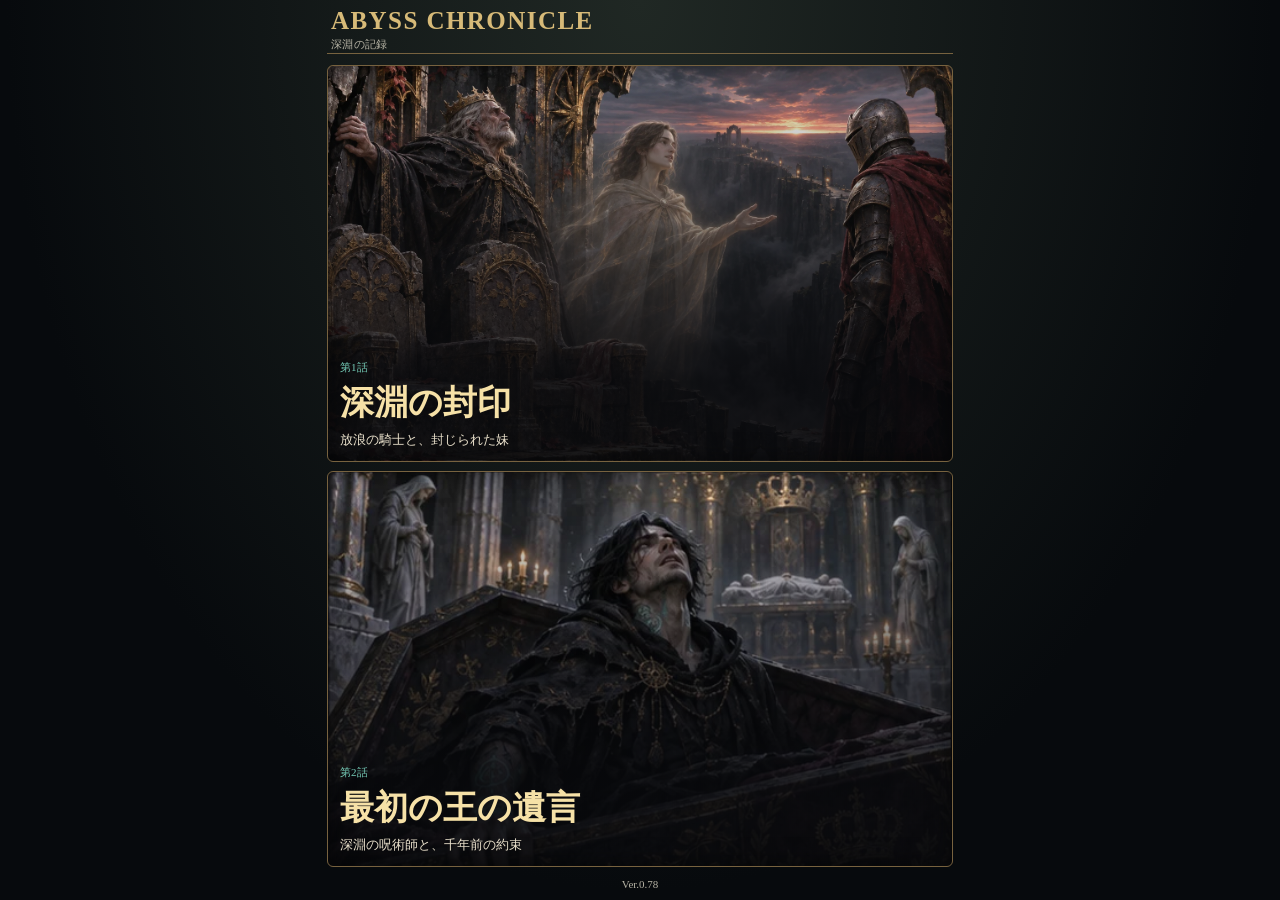
==== index.html @ 05f976c7 "Make sacrifice spending optional and expand Episode 2 to 120 cards" ====
<!doctype html>
<html lang="ja">
<head>
<meta charset="utf-8">
<meta name="viewport" content="width=device-width,initial-scale=1,viewport-fit=cover">
<meta name="theme-color" content="#0b1019">
<title>ABYSS CHRONICLE — 深淵の記録</title>
<link rel="stylesheet" href="episode2/ui.css?v=070">
</head>
<body>
<div class="selector">
<header><div class="brand"><span>ABYSS CHRONICLE</span><small>深淵の記録</small></div></header>
<main class="selection" aria-label="話数選択">
<a class="episode-link one" href="episode1.html"><small>第1話</small><strong>深淵の封印</strong><span>放浪の騎士と、封じられた妹</span></a>
<a class="episode-link two" href="episode2/index.html"><small>第2話</small><strong>最初の王の遺言</strong><span>深淵の呪術師と、千年前の約束</span></a>
</main>
<footer>Ver.0.78</footer>
</div>
</body>
</html>
---- episode2/ui.css ----
:root {
  color-scheme: dark;
  --ink:#e9e0cb; --muted:#b6b3a5; --gold:#d7ba78; --line:#77623f;
  --panel:#11191c; --back:#070a0d; --teal:#74cbb7;
  font-family:"Hiragino Mincho ProN","Yu Mincho",Georgia,serif;
}
* { box-sizing:border-box; }
body { margin:0; background:radial-gradient(ellipse at top,#202824,var(--back) 70%); color:var(--ink); }
a { color:var(--gold); text-underline-offset:4px; }
button,.button {
  background:linear-gradient(#212b2d,#111719); color:var(--ink);
  border:1px solid var(--line); border-radius:5px; padding:8px 10px;
  font:inherit; font-size:14px; min-height:42px; cursor:pointer; touch-action:manipulation;
}
button:focus-visible,a:focus-visible { outline:2px solid var(--teal); outline-offset:2px; }
button[aria-pressed=true] { border-color:var(--gold); box-shadow:inset 0 0 14px #bda16f29; }
button:disabled { opacity:.48; cursor:default; }
.button { display:grid; place-items:center; text-decoration:none; }
.primary { background:linear-gradient(#886833,#493720); border-color:#c4a264; color:#fff4d5; font-weight:700; }
h1,h2,p { margin:0; }
p { line-height:1.6; }
h1,h2,.brand { color:var(--gold); }
h1 { font-size:clamp(25px,7vw,38px); }
h2 { font-size:clamp(19px,5vw,26px); }
small { color:var(--muted); font-size:11px; }
.kicker { color:var(--teal); font-size:12px; letter-spacing:.12em; }
#game,.selector {
  width:min(100%,650px); margin:auto; height:100vh; height:100dvh;
  padding:calc(6px + env(safe-area-inset-top)) 8px calc(7px + env(safe-area-inset-bottom));
  display:flex; flex-direction:column; gap:6px; overflow:hidden;
}
header {
  display:flex; align-items:center; justify-content:space-between; gap:6px;
  min-height:44px; border-bottom:1px solid var(--line); padding:1px 4px;
}
.brand { display:grid; gap:2px; letter-spacing:.09em; }
.brand span { font-weight:700; font-size:clamp(14px,4.7vw,25px); }
.brand small { letter-spacing:.025em; }
header button { min-width:44px; min-height:38px; }
main { flex:1; min-height:0; display:flex; flex-direction:column; }
.status { display:grid; grid-template-columns:2fr 1fr; gap:6px; }
.stat {
  display:flex; align-items:center; gap:8px; min-width:0; padding:5px 7px;
  background:#101719; border:1px solid #594d37; border-radius:4px; font-size:12px;
}
.stat strong { white-space:nowrap; }
.stat meter { flex:1; width:20px; }
meter { height:9px; accent-color:#b75045; }
meter::-webkit-meter-bar { background:#322928; border:0; }
meter::-webkit-meter-optimum-value { background:linear-gradient(#d07e72,#8e332c); }
.home,.board,.battle { height:100%; min-height:0; }
.home { display:flex; flex-direction:column; border:1px solid var(--line); border-radius:6px; overflow:hidden; background:#101718; }
.hero-art,.illustration,.short-art,.arena-art,.map-art {
  background-image:var(--scene); background-size:cover; background-position:center;
}
.hero-art { flex:1; min-height:90px; background-position:center 38%; }
.home-body { display:grid; gap:9px; padding:14px; text-align:center; }
.home-body > a { display:block; padding:7px; }
.two { display:grid; grid-template-columns:1fr 1fr; gap:6px; }
.board {
  position:relative; display:flex; flex-direction:column; gap:8px; padding:9px;
  border:1px solid var(--line); border-radius:5px; background:#101719; overflow:hidden;
}
.story .illustration { min-height:90px; flex:1; border:1px solid var(--line); border-radius:4px; }
.story-text { display:grid; gap:6px; padding:6px 3px; }
.story-text p { font-size:clamp(13px,3.7vw,16px); }
.map-art { position:absolute; inset:0; opacity:.22; pointer-events:none; }
.map > :not(.map-art) { position:relative; }
.map-head { display:flex; justify-content:space-between; align-items:center; }
.map-head strong { color:var(--gold); }
.map-lines { flex:1; display:grid; grid-template-rows:repeat(5,1fr); gap:6px; min-height:0; }
.map-line { display:grid; grid-template-columns:20px repeat(3,minmax(0,1fr)); align-items:stretch; gap:4px; }
.map-line > span { align-self:center; text-align:center; font-size:11px; color:var(--muted); }
.map-line .point,.map-line button {
  display:flex; flex-direction:column; align-items:center; justify-content:center;
  border-radius:5px; background:#11181ada; border:1px solid #524934; color:#b9af96; min-height:0; padding:2px;
}
.map-line button { background:#33413b; color:#fff1cb; border-color:#c9ae75; font-size:13px; }
.map-line button small { color:#e6decc; font-size:10px; }
.map-line .visited { border-color:var(--teal); color:var(--teal); }
.hint { color:var(--muted); font-size:11px; line-height:1.35; }
.battle { display:grid; grid-template-rows:48px minmax(78px,1fr) 34px clamp(105px,23dvh,177px) minmax(67px,auto) 44px; gap:5px; }
.resources { display:grid; grid-template-columns:1fr 1.65fr .8fr; gap:5px; }
.resources > div { background:#111719; border:1px solid var(--line); border-radius:4px; text-align:center; padding:3px 4px; display:grid; align-content:center; }
.resources strong { color:var(--gold); }
.resources .gauge { background:#11201e; border-color:#507c6e; }
.gauge b { color:var(--teal); }
.gauge div { display:grid; grid-template-columns:repeat(6,1fr); gap:3px; padding:4px 2px 0; }
.gauge i { height:8px; border:1px solid #4e7268; background:#263630; border-radius:2px; }
.gauge i.filled { background:#6bc5af; box-shadow:0 0 8px #63dcb357; }
.arena { isolation:isolate; position:relative; border:1px solid var(--line); border-radius:4px; overflow:hidden; display:flex; flex-direction:column; justify-content:space-between; }
.arena-art { z-index:-1; position:absolute; inset:0; background-image:linear-gradient(#070e12aa,transparent 58%,#05090ce6),var(--scene); }
.enemies { display:flex; gap:4px; padding:4px; }
.enemy { flex:1; min-width:0; display:grid; gap:1px; text-align:left; background:#0b1015e8; padding:4px; font-size:12px; }
.enemy strong { overflow:hidden; text-overflow:ellipsis; white-space:nowrap; }
.enemy span { font-size:11px; white-space:nowrap; }
.enemy small { color:#f2bd99; }
.enemy meter { width:100%; }
.enemy[aria-pressed=true] { outline:1px solid var(--teal); border-color:var(--teal); }
.arena-foot { display:flex; align-items:center; justify-content:space-between; gap:4px; color:#eee1c8; padding:3px 6px; font-size:11px; }
.mini { min-height:25px; padding:2px 7px; font-size:11px; }
.hand-nav,.hand-nav div { display:flex; align-items:center; justify-content:space-between; gap:6px; font-size:12px; }
.hand-nav button { min-height:32px; min-width:35px; padding:0; font-size:22px; line-height:1; }
.hand { display:grid; grid-template-columns:repeat(4,minmax(0,1fr)); gap:4px; min-height:0; }
.tile {
  min-width:0; min-height:0; display:grid; grid-template-rows:33px minmax(21px,1fr) 30px 16px;
  padding:2px; gap:1px; position:relative; overflow:hidden; text-align:center;
  background:#182323; color:#f0e6cd; border-color:#8b7550;
}
.tile[aria-pressed=true] { border-color:#ffe1a1; outline:1px solid #ffe1a1; outline-offset:-2px; background:#353222; }
.tile-name { display:flex; align-items:center; justify-content:center; gap:3px; font-size:clamp(9px,2.7vw,13px); line-height:1.15; overflow-wrap:anywhere; overflow:hidden; }
.tile-name b { border-radius:50%; flex:0 0 15px; height:15px; line-height:15px; background:#6c5434; color:#fff6d8; }
.tile-art { display:block; min-height:0; background-image:url('../assets/card-art.webp'); background-size:300% 200%; border-radius:2px; }
.art-0 { background-position:0 0; }
.art-1 { background-position:50% 0; }
.art-2 { background-position:100% 0; }
.art-3 { background-position:50% 100%; }
.art-4 { background-position:100% 100%; }
.tile-effects { display:grid; place-items:center; font-size:clamp(8px,2.7vw,11px); line-height:1.08; overflow:hidden; }
.tile-type { color:#c8c4b4; font-size:10px; line-height:15px; border-top:1px solid #ffffff22; }
.tile.rare,.choice.rare { border-color:#c9a960; }
.tile.uncommon,.choice.uncommon { border-color:#649885; }
.card-info,.turn-row { display:grid; grid-template-columns:minmax(0,1fr) auto; align-items:center; gap:6px; }
.card-info { padding:5px 7px; border:1px solid var(--line); background:#121b1d; border-radius:4px; min-height:0; }
.card-info strong { font-size:13px; }
.card-info p { font-size:11px; line-height:1.2; margin:2px 0; overflow-wrap:anywhere; }
.card-info .primary { min-width:76px; }
.turn-row { grid-template-columns:auto 1fr; }
.turn-row small { line-height:1.3; }
.options { justify-content:center; }
.short-art { flex:1; min-height:75px; max-height:46%; border-radius:4px; }
.options > p { font-size:13px; }
.choices { display:grid; gap:5px; }
.choice,.entry { display:grid; gap:2px; text-align:left; font-size:13px; padding:6px 8px; }
.choice span { font-size:11px; }
.entry { border:1px solid #5f573f; border-radius:3px; background:#111b1b; }
.notice { color:#ffe4a9; font-size:12px; text-align:center; }
.shade { position:fixed; inset:0; background:#020506d9; display:grid; place-items:center; padding:10px; z-index:3; }
.dialog {
  position:relative; width:min(100%,500px); display:grid; gap:8px; max-height:calc(100% - 8px);
  border:1px solid var(--line); padding:14px; background:#142022; border-radius:5px; overflow:auto;
}
.dialog h2 { padding-right:68px; }
.dialog p,.logs { font-size:13px; }
.dialog .close { position:absolute; top:7px; right:7px; min-height:32px; }
.logs { margin:0; padding-left:22px; line-height:1.6; }
.page-row { display:flex; justify-content:space-between; align-items:center; }
.selector { padding-inline:12px; }
.selection { flex:1; min-height:0; display:grid; grid-template-rows:repeat(2,minmax(0,1fr)); gap:9px; padding:5px 0; }
.episode-link {
  display:flex; flex-direction:column; justify-content:flex-end; padding:12px; gap:5px;
  text-decoration:none; color:var(--ink); background-size:cover; background-position:center;
  border:1px solid var(--line); border-radius:6px; box-shadow:inset 0 0 24px #0009;
}
.episode-link.one { background-image:linear-gradient(transparent,#08090ce8 80%),url('../assets/story-king27.webp'); }
.episode-link.two { background-image:linear-gradient(transparent,#08090ce8 80%),url('assets/scene-1-0.webp'); }
.episode-link strong { font-size:clamp(19px,5.7vw,34px); color:#f6e1a7; }
.episode-link span { font-size:13px; }
.episode-link small { color:var(--teal); }
.selector footer { text-align:center; font-size:11px; color:var(--muted); padding-bottom:3px; }
@media(max-height:690px) {
  .battle { grid-template-rows:38px minmax(75px,1fr) 31px clamp(95px,21dvh,145px) minmax(58px,auto) 42px; }
  .resources > div { padding:1px 3px; }
  .tile { grid-template-rows:26px minmax(12px,1fr) 23px 14px; }
  .tile-type { line-height:12px; }
  .home-body { gap:5px; padding:8px; }
  .story-text { gap:3px; }
  .story-text p { line-height:1.45; }
}
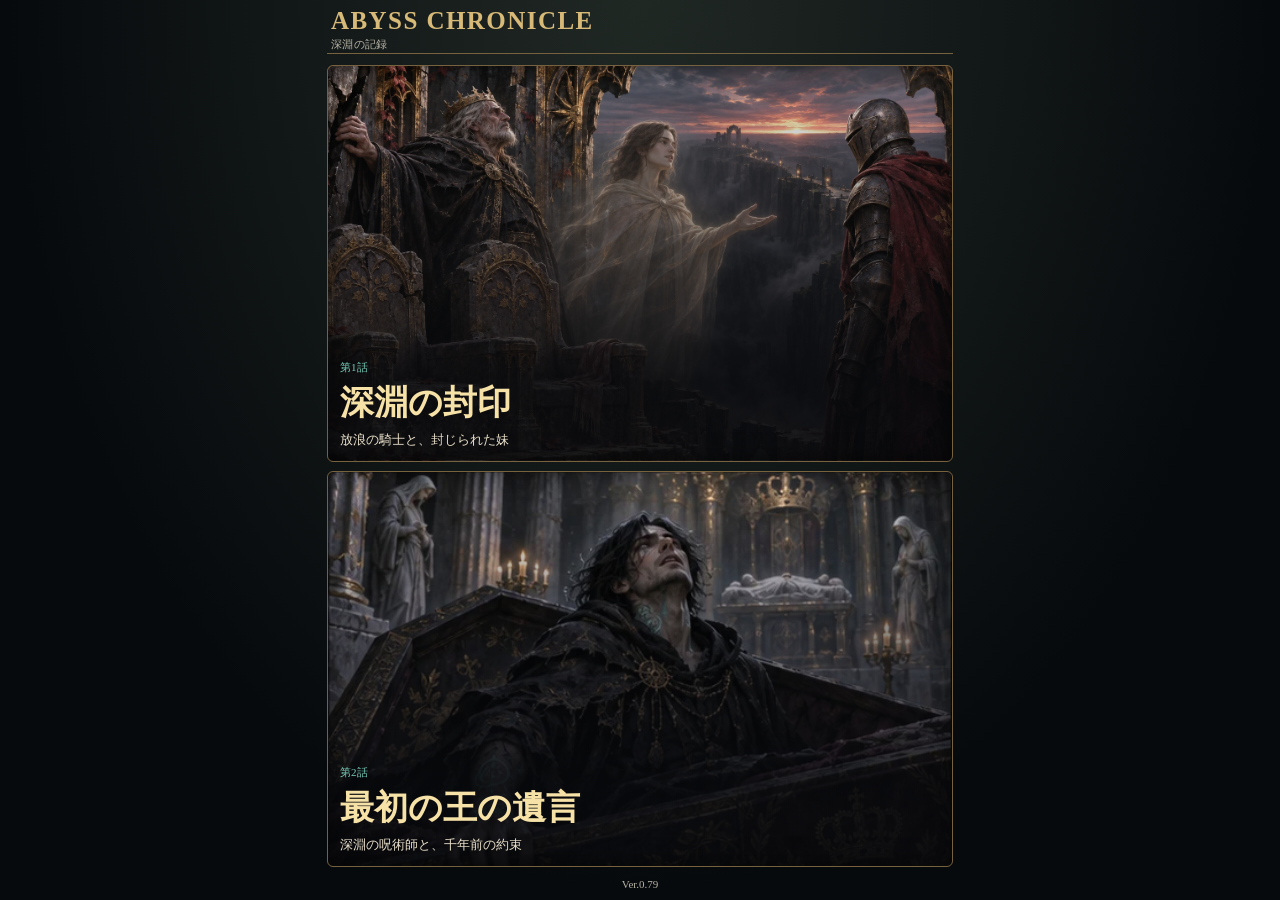
==== commit f4b85395: "Balance Episode 2 healing and immediate energy (Ver. 0.79)" ====
--- a/index.html
+++ b/index.html
@@ -14,7 +14,7 @@
 <a class="episode-link one" href="episode1.html"><small>第1話</small><strong>深淵の封印</strong><span>放浪の騎士と、封じられた妹</span></a>
 <a class="episode-link two" href="episode2/index.html"><small>第2話</small><strong>最初の王の遺言</strong><span>深淵の呪術師と、千年前の約束</span></a>
 </main>
-<footer>Ver.0.78</footer>
+<footer>Ver.0.79</footer>
 </div>
 </body>
 </html>
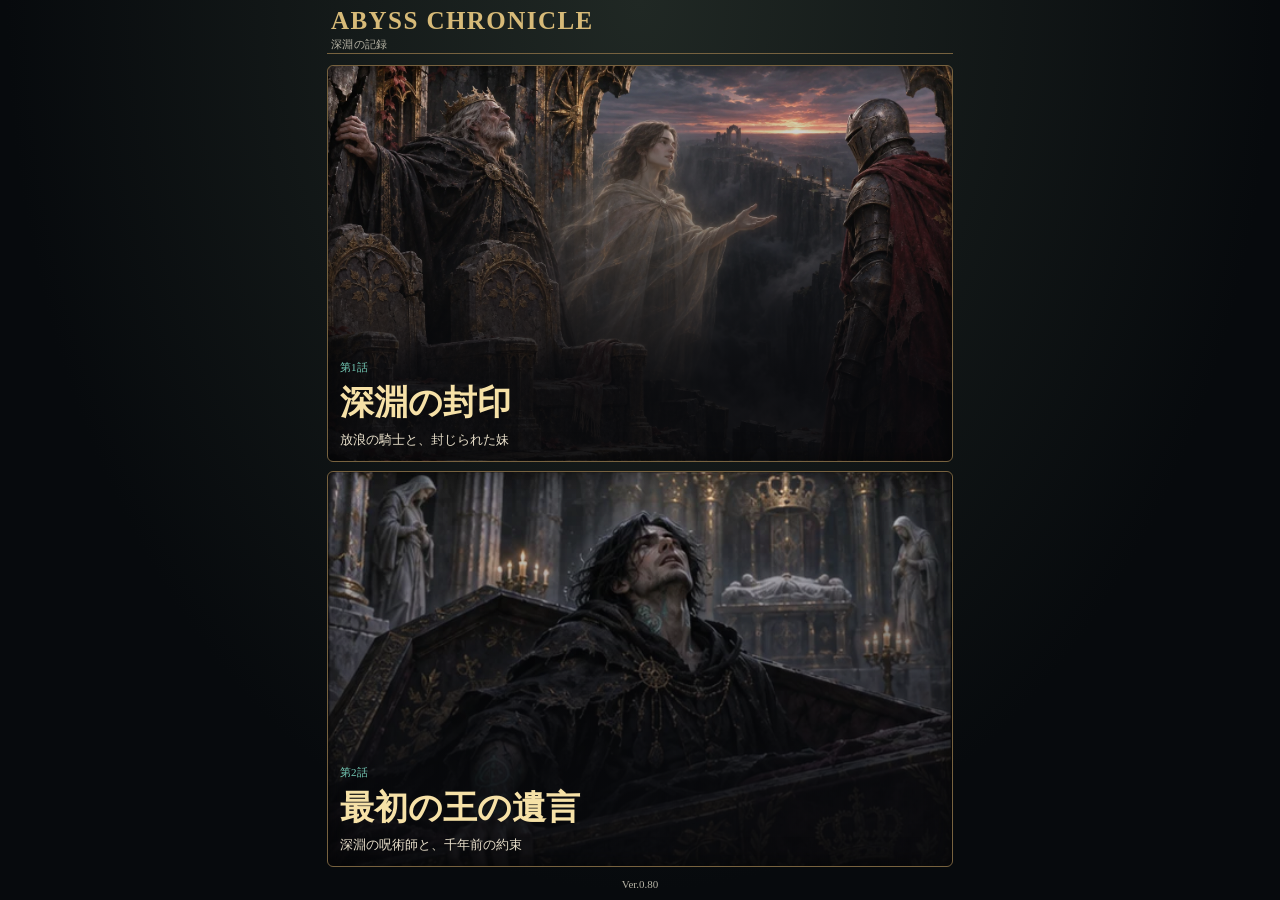
==== commit 0e315b15: "Set base energy to three throughout Episode 2 (Ver. 0.80)" ====
--- a/index.html
+++ b/index.html
@@ -14,7 +14,7 @@
 <a class="episode-link one" href="episode1.html"><small>第1話</small><strong>深淵の封印</strong><span>放浪の騎士と、封じられた妹</span></a>
 <a class="episode-link two" href="episode2/index.html"><small>第2話</small><strong>最初の王の遺言</strong><span>深淵の呪術師と、千年前の約束</span></a>
 </main>
-<footer>Ver.0.79</footer>
+<footer>Ver.0.80</footer>
 </div>
 </body>
 </html>
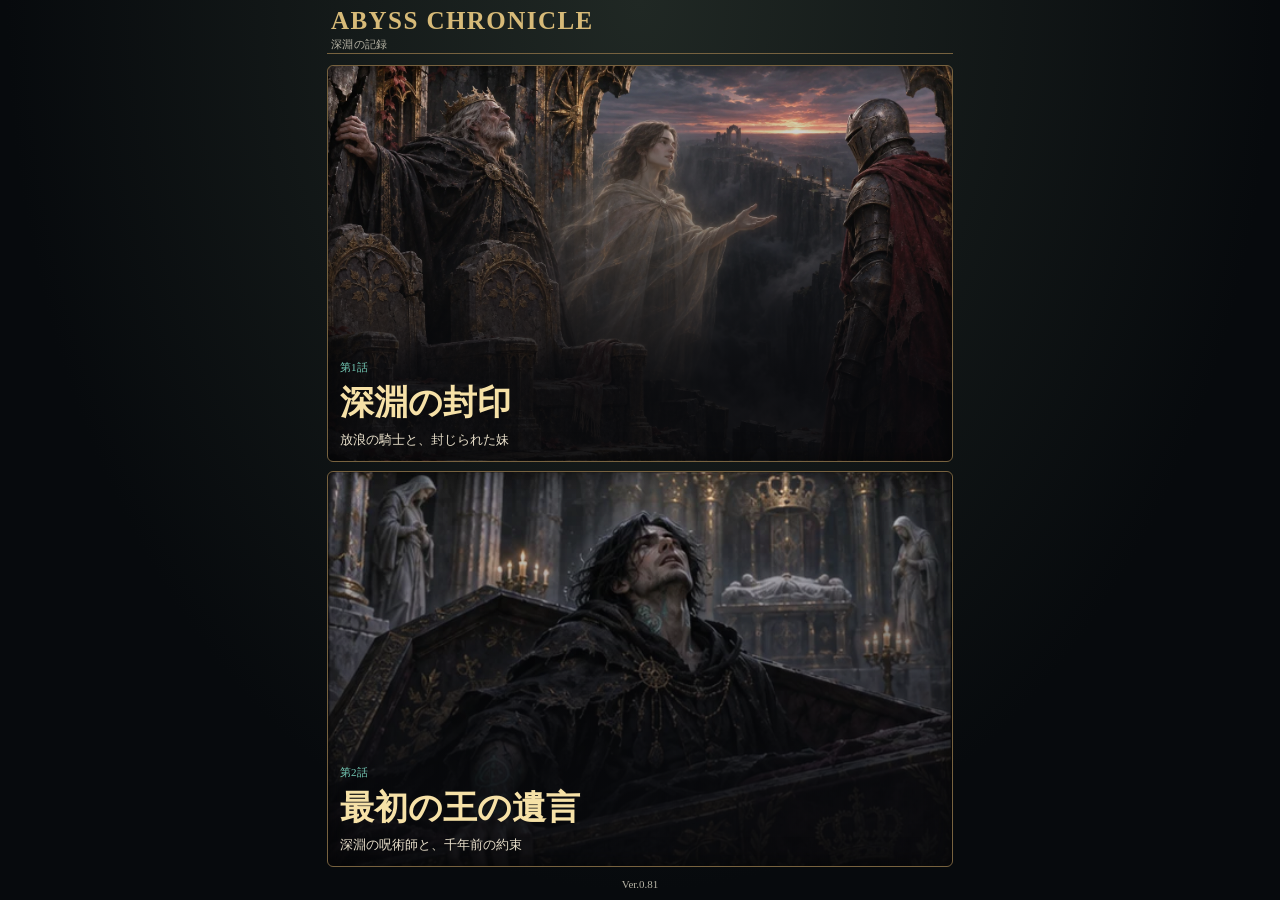
==== commit e52d5c3e: "Increase enemy attack in Episode 2 chapters 1–6 (Ver. 0.81)" ====
--- a/index.html
+++ b/index.html
@@ -14,7 +14,7 @@
 <a class="episode-link one" href="episode1.html"><small>第1話</small><strong>深淵の封印</strong><span>放浪の騎士と、封じられた妹</span></a>
 <a class="episode-link two" href="episode2/index.html"><small>第2話</small><strong>最初の王の遺言</strong><span>深淵の呪術師と、千年前の約束</span></a>
 </main>
-<footer>Ver.0.80</footer>
+<footer>Ver.0.81</footer>
 </div>
 </body>
 </html>
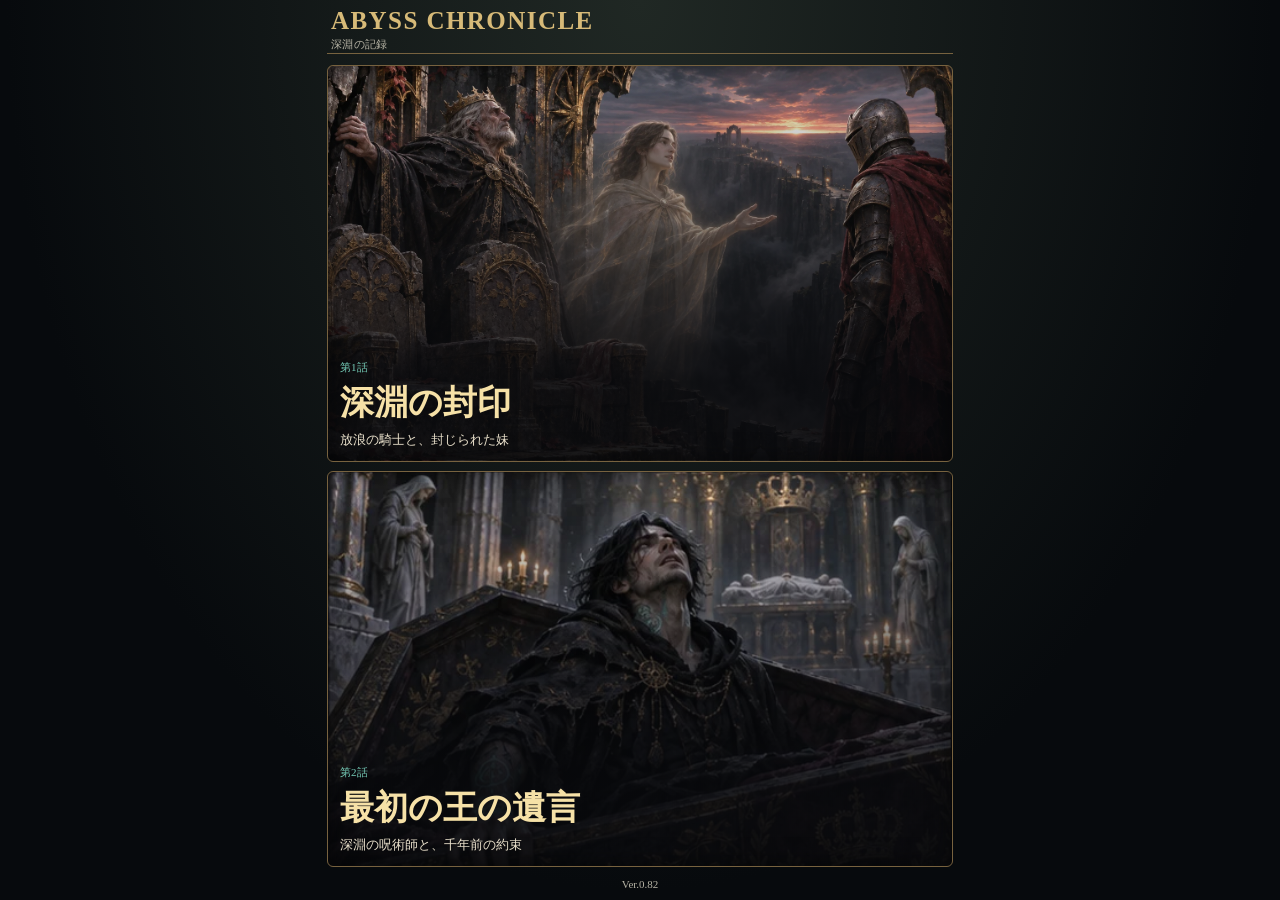
==== commit c07dfaaf: "Deduct the full sacrifice cost when invoking a card (Ver. 0.82)" ====
--- a/index.html
+++ b/index.html
@@ -14,7 +14,7 @@
 <a class="episode-link one" href="episode1.html"><small>第1話</small><strong>深淵の封印</strong><span>放浪の騎士と、封じられた妹</span></a>
 <a class="episode-link two" href="episode2/index.html"><small>第2話</small><strong>最初の王の遺言</strong><span>深淵の呪術師と、千年前の約束</span></a>
 </main>
-<footer>Ver.0.81</footer>
+<footer>Ver.0.82</footer>
 </div>
 </body>
 </html>
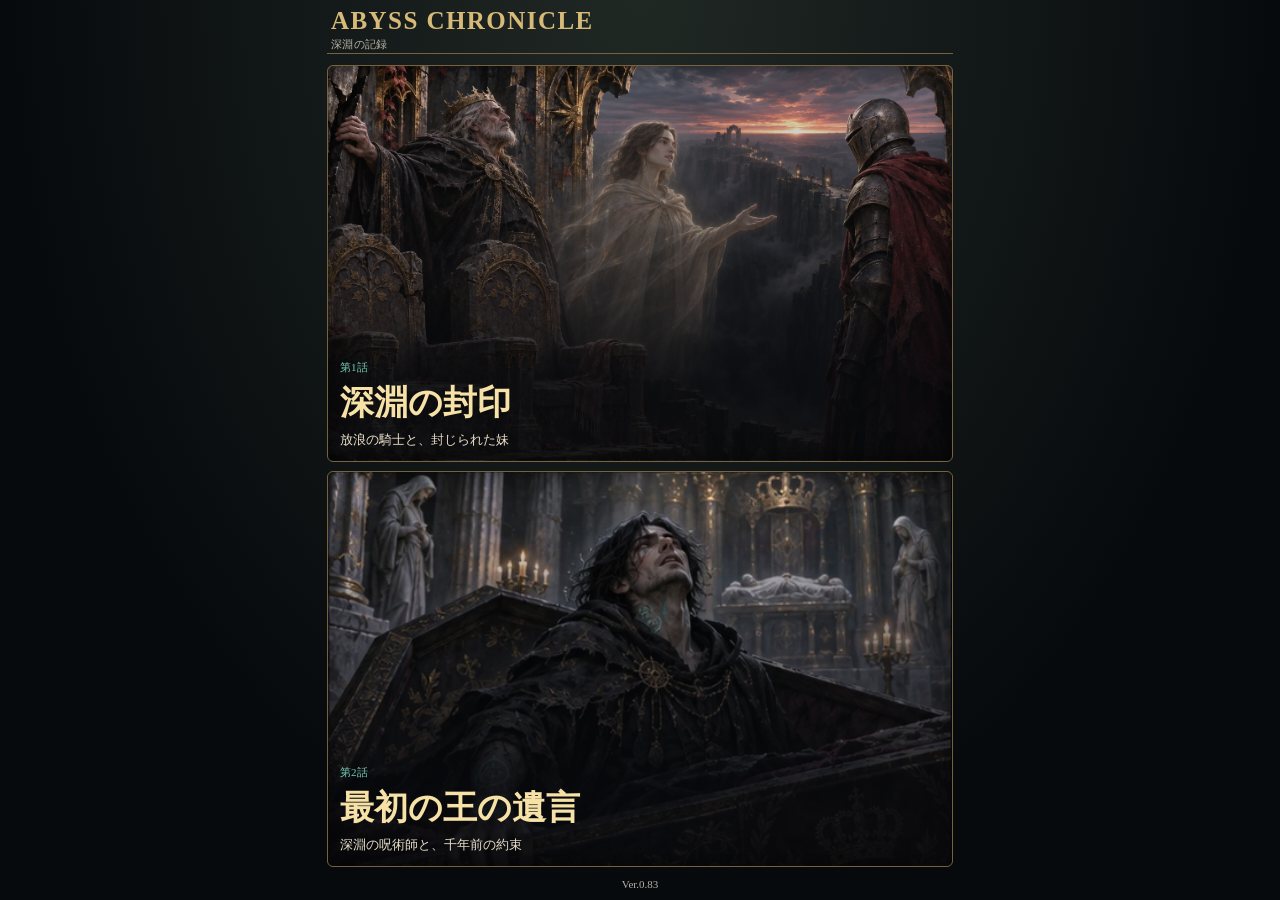
==== commit 874c3c85: "Fix Episode 1 early chapter difficulty at four, five and six wins (Ver. 0.83)" ====
--- a/index.html
+++ b/index.html
@@ -14,7 +14,7 @@
 <a class="episode-link one" href="episode1.html"><small>第1話</small><strong>深淵の封印</strong><span>放浪の騎士と、封じられた妹</span></a>
 <a class="episode-link two" href="episode2/index.html"><small>第2話</small><strong>最初の王の遺言</strong><span>深淵の呪術師と、千年前の約束</span></a>
 </main>
-<footer>Ver.0.82</footer>
+<footer>Ver.0.83</footer>
 </div>
 </body>
 </html>
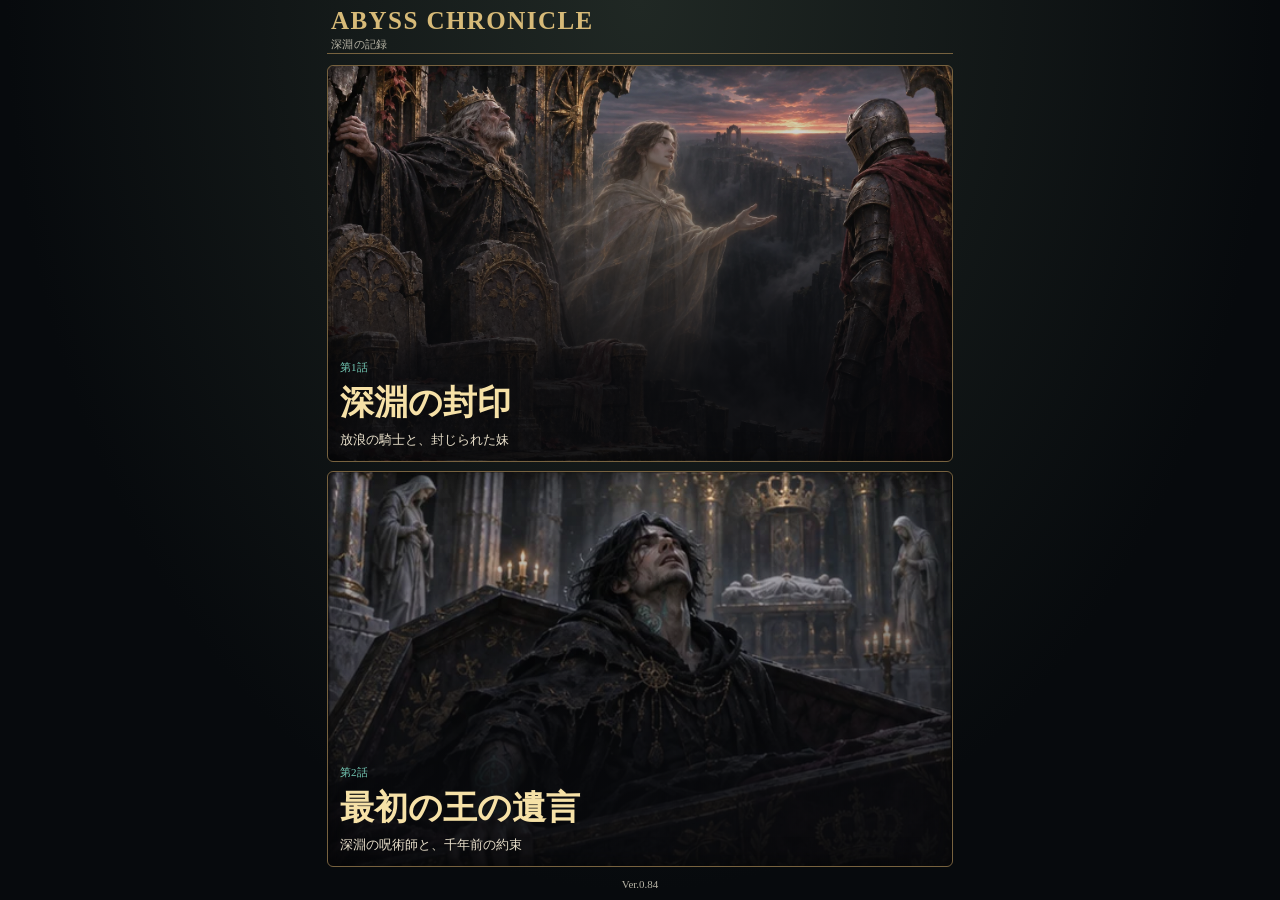
==== commit 6c4db95e: "Reserve combined damage and block for a rare sacrifice effect (Ver. 0.84)" ====
--- a/index.html
+++ b/index.html
@@ -14,7 +14,7 @@
 <a class="episode-link one" href="episode1.html"><small>第1話</small><strong>深淵の封印</strong><span>放浪の騎士と、封じられた妹</span></a>
 <a class="episode-link two" href="episode2/index.html"><small>第2話</small><strong>最初の王の遺言</strong><span>深淵の呪術師と、千年前の約束</span></a>
 </main>
-<footer>Ver.0.83</footer>
+<footer>Ver.0.84</footer>
 </div>
 </body>
 </html>
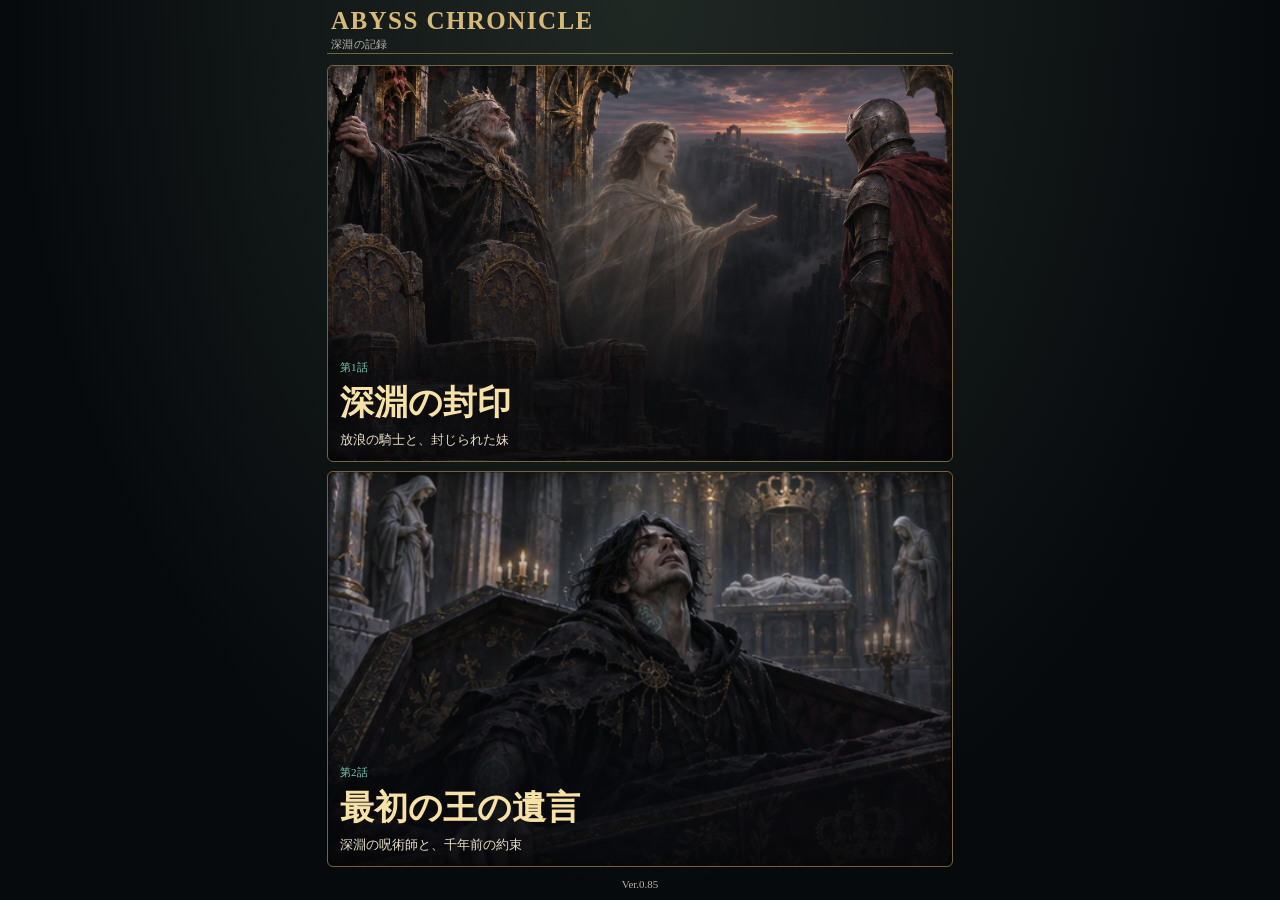
==== commit cd503117: "Strengthen road and elite attacks in Episode 2 chapters 1–6 (Ver. 0.85)" ====
--- a/index.html
+++ b/index.html
@@ -14,7 +14,7 @@
 <a class="episode-link one" href="episode1.html"><small>第1話</small><strong>深淵の封印</strong><span>放浪の騎士と、封じられた妹</span></a>
 <a class="episode-link two" href="episode2/index.html"><small>第2話</small><strong>最初の王の遺言</strong><span>深淵の呪術師と、千年前の約束</span></a>
 </main>
-<footer>Ver.0.84</footer>
+<footer>Ver.0.85</footer>
 </div>
 </body>
 </html>
